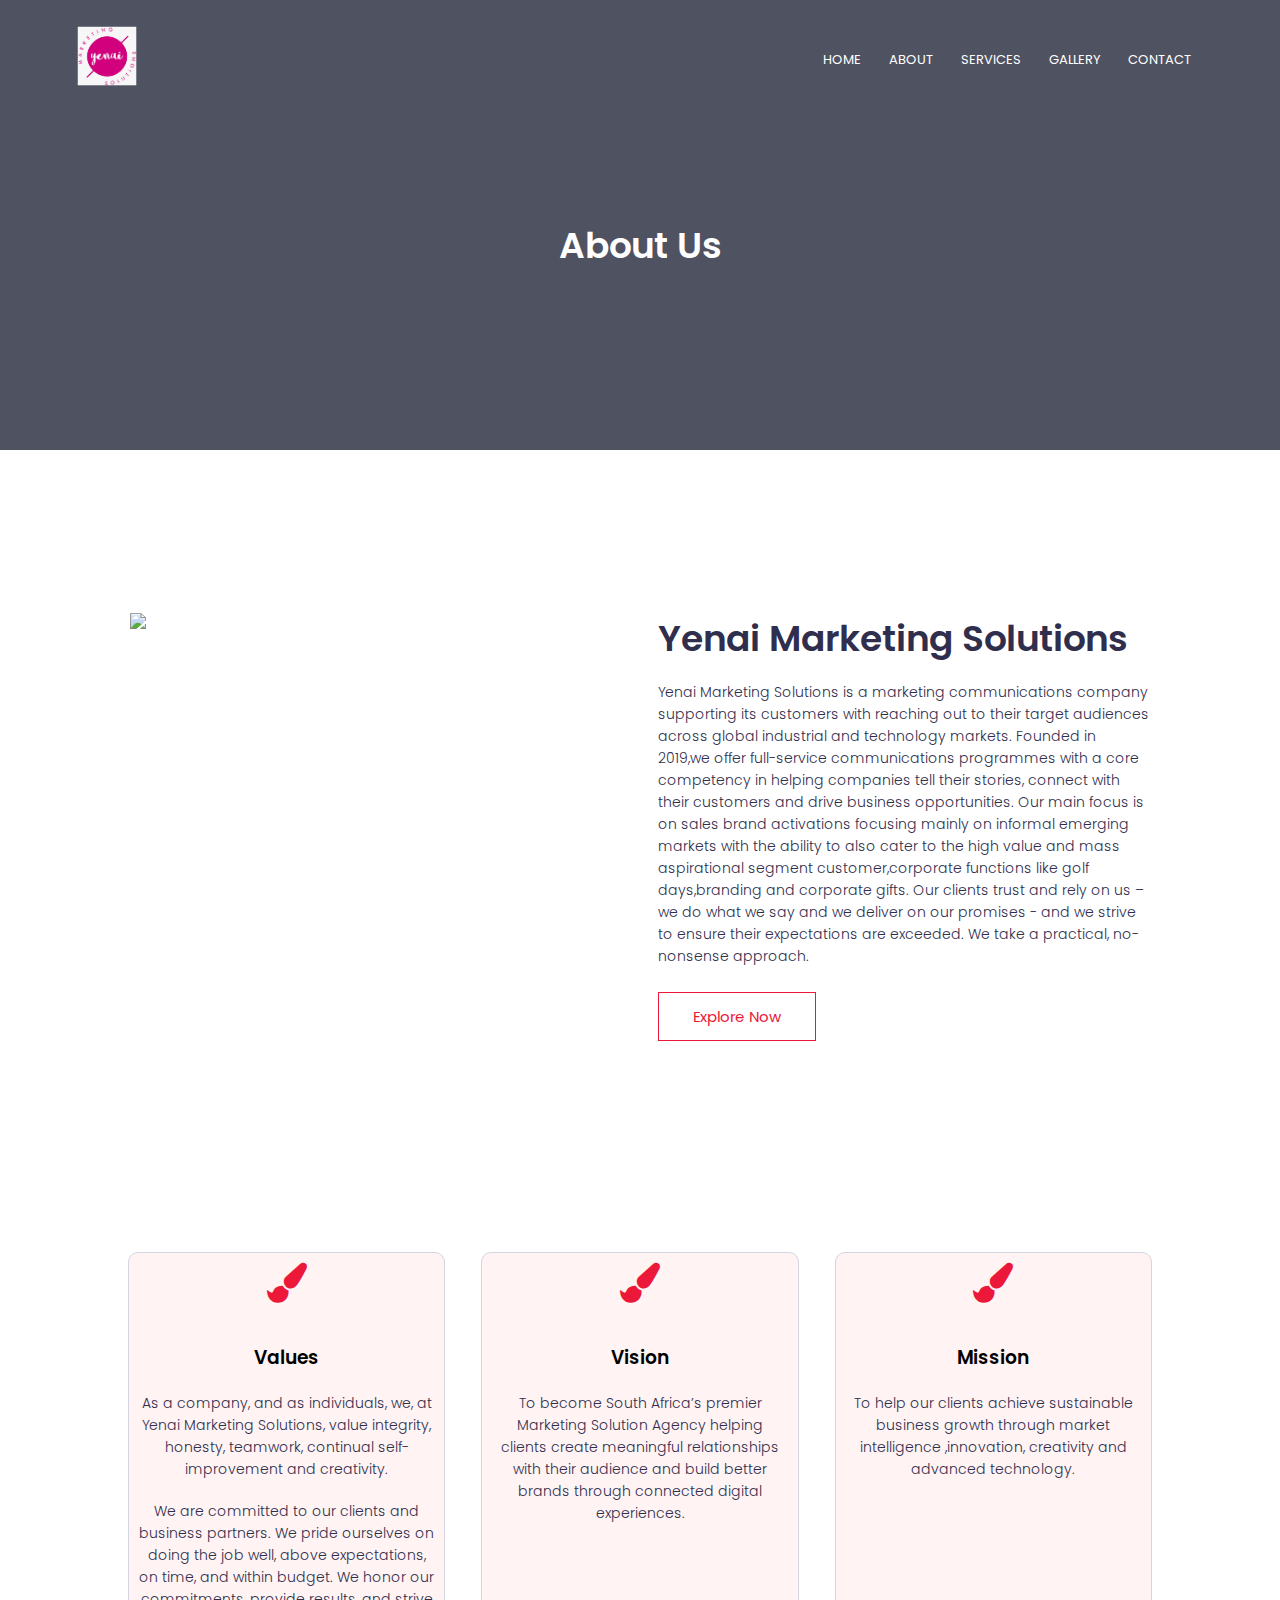
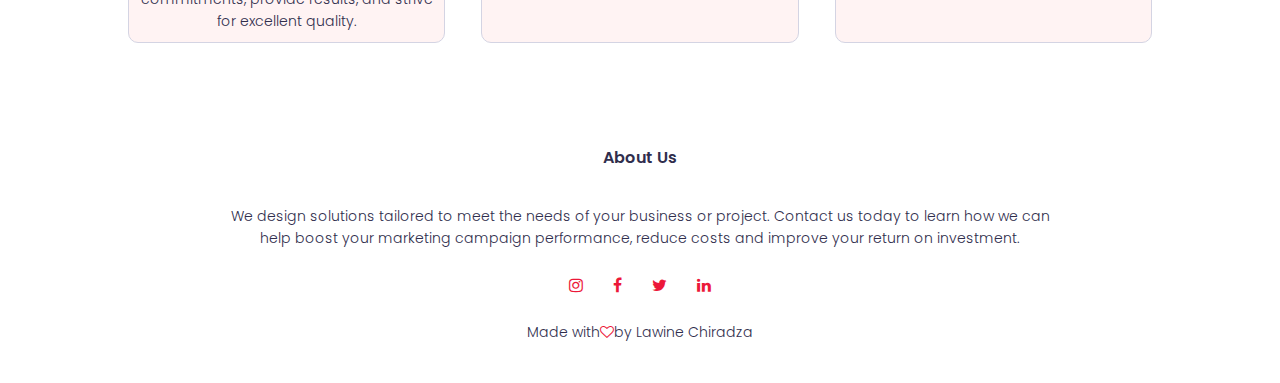
==== about.html @ 0515a68e "checked about" ====
<!DOCTYPE html>
<html>
    <head>
        <meta name="viewport" content="width=device-width, initial-scale=1.0"/>
        <title>Yenai Marketing Solutions</title>
        <link rel="icon" href="images/yenai logo.png"> 
        <link type="text/css" rel="stylesheet" href="style.css"/>
        <link rel="preconnect" href="https://fonts.gstatic.com">
        <link href="https://fonts.googleapis.com/css2?family=Poppins:wght@100;200;300;400;600;700&display=swap" rel="stylesheet">
        <link href="https://stackpath.bootstrapcdn.com/font-awesome/4.7.0/css/font-awesome.min.css" rel="stylesheet">
    </head>
    <body>

        <section class="sub-header">

            <nav>
                <a href="index.html"><img src="images/yenai logo.png"></a>
                <div class="nav-links" id="navLinks">
                    <i class="fa fa-times" onclick="hideMenu()"></i>

                    <Ul>
                        <li><a href="index.html">HOME</a></li>
                        <li><a href="about.html">ABOUT</a></li>
                        <li><a href="services.html">SERVICES</a></li>
                        <li><a href="blog.html">GALLERY</a></li>
                        <li><a href="contact.html">CONTACT</a></li>
                    </Ul>
                </div>
                <i class="fa fa-bars" onclick="showMenu()"></i>

            </nav>

            <h1>About Us</h1>

        </section>

        

        <!-------About us content------>

        <section  class="about-us">

            <div class="row">

                
                <div class="about-col">
                    <img src="images/profile.jpeg">
                </div>
                

                <div class="about-col">
                    <h1>Yenai Marketing Solutions</h1>

                    <p>Yenai Marketing Solutions is a marketing communications company supporting its 
                        customers with reaching out to their target audiences across 
                        global industrial and technology markets.
                            
                        Founded in 2019,we offer full-service communications programmes with a core
                         competency in helping companies tell their stories, connect with their customers
                          and drive business opportunities.
                        
                        Our main focus is on sales brand activations focusing mainly on  informal emerging
                         markets with the ability to also cater to the high value and mass aspirational segment 
                         customer,corporate functions like golf days,branding and corporate gifts.

                        Our clients trust and rely on us – we do what we say and we deliver on our promises - and we strive to ensure their expectations are exceeded. We take a practical, no-nonsense approach.</p>

                          <a href="contact.html" class="hero-btn red-btn">Explore Now</a>
                </div>

            </div>

        </section>



        <section class="vision">

            <div class="row">


                <div class="services-col" data-aos="fade-right">
                    <div class="icon"><i class="fa fa-paint-brush"></i></div>
                    <h3>Values</h3>
                    <p>
                        As a company, and as individuals, we, at Yenai Marketing Solutions, value
                        integrity, honesty, teamwork, continual self-improvement and creativity.
                    </p>
                      <p> We are committed to our clients and business partners. We
                       pride  ourselves on doing the job well, above expectations, on time,  
                      and  within budget. We honor our commitments, provide results, 
                      and strive for excellent quality.</p>
                    
                </div>

                <div class="services-col" data-aos="fade-up">
                    <div class="icon"><i class="fa fa-paint-brush"></i></div>
                    <h3>Vision</h3>
                    <p>To become South Africa’s premier Marketing Solution Agency  
                        helping clients create meaningful relationships with their
                        audience and build better brands through connected 
                        digital experiences.
                        
                    </p>
                </div>

                
            
                <div class="services-col"  data-aos="fade-left">
                    <div class="icon"><i class="fa fa-paint-brush"></i></div>
                    <h3>Mission</h3>
                    <p>To help our clients achieve sustainable business 
                        growth through market  intelligence ,innovation,
                        creativity and advanced technology.</p>
                </div>

            </div>

            

        </section>


      
        


        <!-------Footer------>
 
        <section class="footer">

            <h4>About Us</h4>
            <p>We design solutions tailored to meet the needs of your business or project. 
                Contact us today to learn how we can <br>help boost your marketing 
                campaign performance, reduce costs and improve your return on investment.</p>

                <div class="icons">

                    <i class="fa fa-instagram"></i>
                    <i class="fa fa-facebook"></i>
                    <i class="fa fa-twitter"></i>
                    <i class="fa fa-linkedin"></i>

                </div>
                <p>Made with<i class="fa fa-heart-o"></i>by Lawine Chiradza </p>

        </section>





        <!------ javascript toggle menu ------>

        <script>

            var navLinks = document.getElementById("navLinks");
            function showMenu(){
                navLinks.style.right = "0";
            }
            function hideMenu(){
                navLinks.style.right = "-200px";
            }

            document.querySelector(".hero-btn").addEventListener("click",function(){
              showSection(this)

          })


           

        </script>
    </body>
    
</html>
---- style.css ----
*{
    margin: 0;
    padding: 0;
    font-family: 'Poppins', sans-serif;
}

.header{
    min-height: 100vh;
    width: 100%;
    background-image: linear-gradient(rgba(4,9,30,0.7),rgba(4,9,30,0.7)),url(images/brnd.jpg);
    background-position: center;
    background-size: cover;
    position: relative;
}

nav{
    display: flex;
    padding: 2% 6%;
    justify-content: space-between;
    align-items: center;
}

nav img{
    width: 60px;
}

.nav-links{
    flex: 1;
    text-align: right;

}

.nav-links ul li{
    list-style: none;
    display: inline-block;
    padding: 8px 12px;
    position: relative; 
}

.nav-links ul li a{
    color: #fff;
    text-decoration: none;
    font-size: 13px;

}

.nav-links ul li::after{
    content: '';
    width: 0%;
    height: 2px;
    background:  #ec1839;
    display: block;
    margin: auto;
    transition: 0.5s;
}

.nav-links ul li:hover::after{
    width: 100%;
}

.text-box{
    width: 90%;
    color: #fff;
    position: absolute;
    top: 50%;
    left: 50%;
    transform: translate(-50%,-50%);
    text-align: center;
}

.text-box h1{
    font-size: 50px;
    color: #fff;
}

.text-box p{
    margin: 10px 0 40px;
    font-size: 16px;
    color: #fff;
}

.hero-btn{
    display: inline-block;
    text-decoration: none;
    color: #fff;
    border: 1px solid #fff;
    padding: 12px 34px;
    font-size: 15px;
    background: transparent;
    position: relative;
    cursor: pointer;
}
.hero-btn:hover{
    border: 1px solid #ec1839;
    background: #ec1839;
    transition: 1s;
}

nav .fa{
    display: none;
}

@media(max-width: 700px){
    .text-box h1{
        font-size: 14px;
    }
    .text-box p{
        font-size: 10px;
    }
    .hero-btn{
        font-size: 9px;
    }
    .nav-links ul li{
        display: block;
    }
    .nav-links{
        position: fixed;
        background: #ec1839;
        height: 100vh;
        width: 200px;
        top: 0;
        right: -200px;
        text-align: left;
        z-index: 2;
        transition: 1s;
    }

    nav .fa{
        display: block;
        color: #fff;
        margin: 10px;
        font-size: 22px;
        cursor: pointer;

    }
    .nav-links ul{
        padding: 30px;
    }

}

/*------Services-------*/

.services{
    width: 80%;
    margin: auto;
    text-align: center;
    padding-top: 100px;
}
h1{
    font-size: 36px;
    font-weight: 600;
    color: #302e4d;
}
p{
    color: #302e4d;
    font-size: 14px;
    font-weight: 300;
    line-height: 22px;
    padding: 10px;
}

.row{
    margin-top: 5%;
    display: flex;
    justify-content: space-between;

}

.services-col{
    flex-basis: 31%;
    background:#fff3f3;
    border: 1px solid #d4d4e3;
    border-radius: 10px;
    margin-bottom: 5%;
    padding: 20px 12x;
    box-sizing: border-box;
    transition: 0.5s;
}

h3{
    text-align: center;
    font-weight: 600;
    margin: 10px 0;
}

.services-col:hover{
    box-shadow: 0 0 20px 0px rgba(0,0,0,0.2);
}

.services-col .icon{

     height: 60px;
    width: 60px;
    display: block;
    margin: 0 auto 30px;
    text-align: center;
    border-radius: 50%;
    -webkit-transition: all 0.3s ease;
    transition: all 0.3s ease;
   
}
.services-col .icon .fa{
    color: #ec1839;
    font-size: 40px;
    line-height: 60px;
    -webkit-transition: all 0.3s ease;
    transition: all 0.3s ease;
    
}

.services-col:hover .icon{
    background-color: #ec1839;
}

.services-col:hover .icon .fa{
    font-size: 25px;
    color: #ffffff;
}




@media(max-width: 700px){
    .row{
        flex-direction: column;
    }
    .services h1{
        font-size: 30px;
    }

    .other-services h1{
        font-size: 16px;
    }
}



/*-------Other Services-------*/

.other-services{
    width: 80%;
    margin: auto;
    text-align: center;
    padding-top: 100px; 
}

.other-services-col{
    flex-basis: 31%;
    border-radius: 10px;
    margin-bottom: 5%;
    text-align: left;
}


.other-services-col img{
    width: 100%;
    border-radius: 10px;
}

.other-services-col p{
    padding: 0;

}

.other-services-col h3{
    margin-top: 16px;
    margin-bottom: 15px;
}


/*-----Testimonials-----*/

.testimonials{
    width: 80%;
    margin: auto;
    text-align: center;
    padding-top: 100px;

}

.testimonial-col{
    flex-basis: 44%;
    border-radius: 10px;
    margin-bottom: 5%;
    text-align: left;
    background: #fff3f3;
    padding: 25px;
    cursor: pointer;
    display: flex;

}

.testimonial-col img{
    height: 40px;
    margin-left: 5px;
    margin-right: 30px;
    border-radius: 50%;
}

.testimonial-col p{
    padding: 0;
}

.testimonial-col h3{
    margin-top: 15px;
    text-align: left;
}

.testimonial-col .fa{
    color: #ec1839;
}

@media(max-width: 700px){
    .testimonial-col img{

        margin-left: 0;
        margin-right: 15px;

    }
    .testimonials h1{
        font-size: 22px;
    }
    .testimonials p{
        font-size: 10px;
    }
}

/*--------call to action --------*/

.cta{
    margin: 100px auto;
    width: 80%;
    background-image: linear-gradient(rgba(0,0,0,0.7),rgba(0,0,0,0.7)),url(images/call.jpeg);
    background-position: center;
    background-size: cover;
    border-radius: 10px;
    text-align: center;
    padding: 100px 0;
}

.cta h1{
    color: #fff;
    margin-bottom: 40px;
    padding: 0;
}

@media(max-width: 700px){
    .cta h1{
        font-size: 24px;
    }
}


/*-------Footer------*/

.footer{
    width: 100%;
    text-align: center;
    padding: 30px 0;
}

.footer h4{
    margin-bottom: 25px;
    margin-top: 20px;
    font-weight: 600;
    color: #302e4d;
}

.icons .fa{

    color: #ec1839;
    margin: 0 13px;
    cursor: pointer;
    padding: 18px 0;

}

.fa-heart-o{
    color: #ec1839;
}


/*--------about us page ------*/

.sub-header{
    height: 50vh;
    width: 100%;
    background-image: linear-gradient(rgba(4,9,30,0.7),rgba(4,9,30,0.7)),url(images/gls.jpeg);
    background-position: center;
    background-size: cover;
    text-align: center;
    color: #fff;
}
.sub-header h1{
    color: #fff;
    margin-top: 100px;
}

.about-us{
    width: 80%;
    margin: auto;
    padding-top: 80px;
    padding-bottom: 50px;
}

.about-col{
    flex-basis: 48%;
    padding: 30px 2px;
}

.about-col img{
    width: 100%;
}
.about-col h1{
    padding: 0;
}

.about-col p{
    padding: 15px 0 25px;
}
.red-btn{
    border: 1px solid #ec1839;
    background: transparent;
    color: #ec1839;
}


.red-btn:hover{
    color: #fff;
}

.vision{

    width: 80%;
    margin: auto;
    text-align: center;
    padding-top: 80px;

}

/*-------Blog Content------*/

.blog-content{
    width:80%;
    margin: auto;
    padding: 60px 0;
}





/*----------------------contact us---------------*/


.location{
    width: 80%;
    margin: auto;
    padding: 80px 0;
}

.location iframe{
    width: 100%;
}

.contact-us{
    width: 80%;
    margin: auto;
}

.contact-col{
    flex-basis: 48%;
    margin-bottom: 30px;
}

.contact-col div{
    display: flex;
    align-items: center;
    margin-bottom: 40px;
}

.contact-col div .fa{
    font-size: 28px;
    color: #ec1839;
    margin: 10px;
    margin-right: 30px;
}

.contact-col div p{
padding-top: 0;
}

.contact-col div h5{
    font-size: 20px;
    margin-bottom: 5px;
    color: #555;
    font-weight: 400;
}

.contact-col input, .contact-col textarea{
    width: 100%;
    padding: 15px;
    margin-bottom: 17px;
    outline: none;
    border: 1px solid #ccc;
    box-sizing: border-box;

}
@media(max-width:700px){
#email{
    font-size: 11px;
    font-weight: 700;
}
}
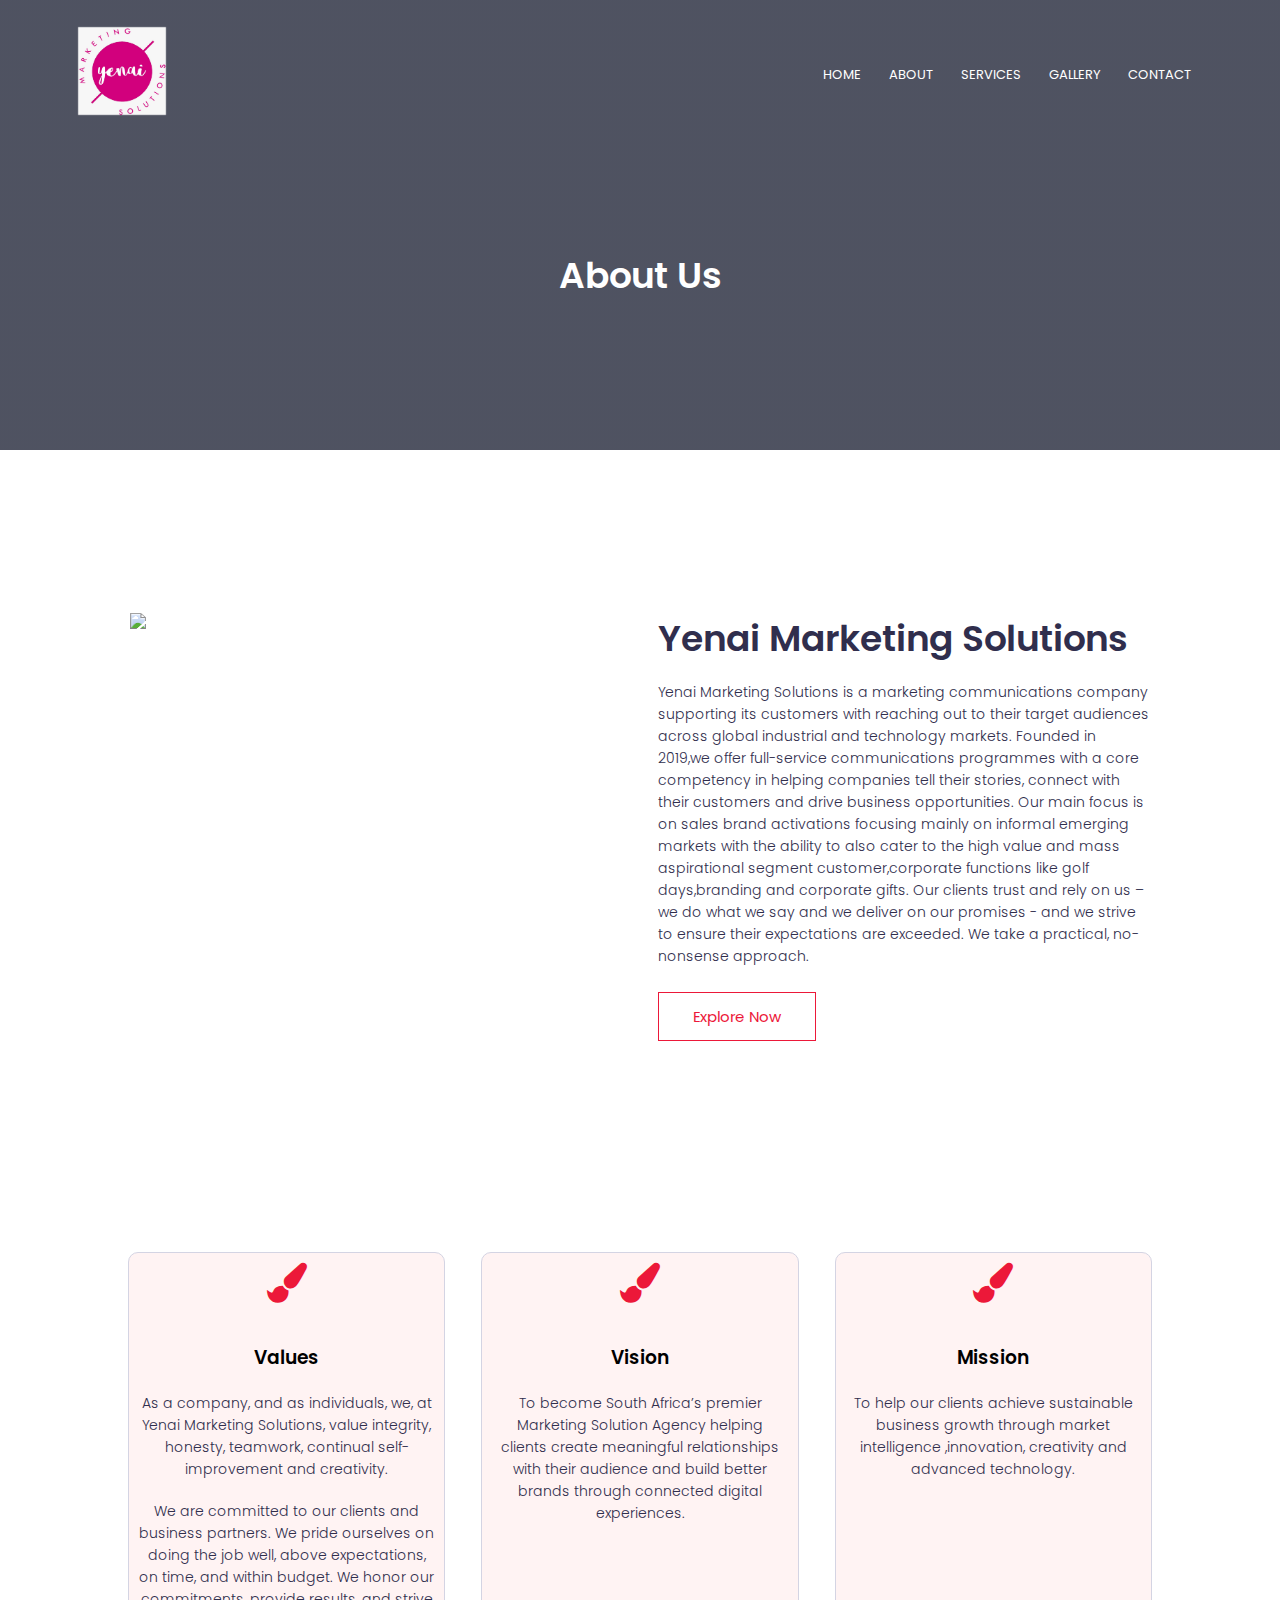
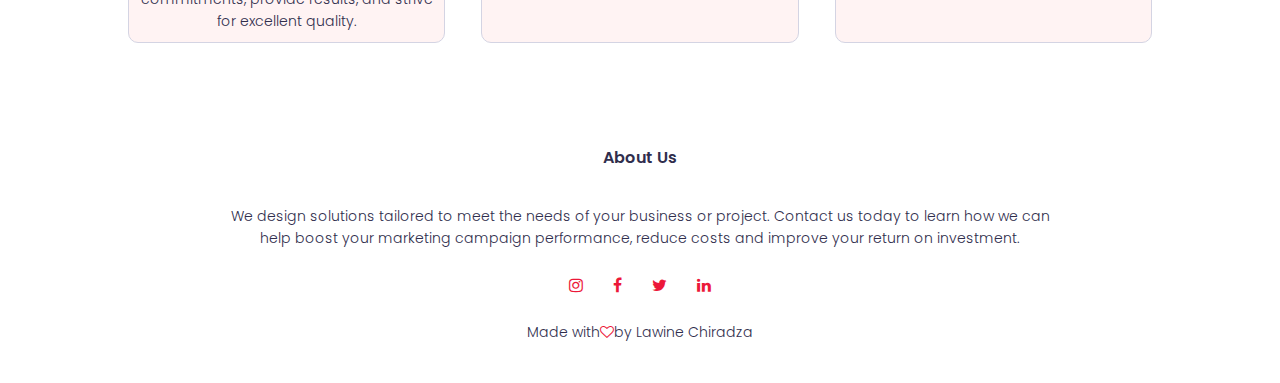
==== commit 1450048f: "checked all" ====
--- a/about.html
+++ b/about.html
@@ -79,7 +79,7 @@
             <div class="row">
 
 
-                <div class="services-col" data-aos="fade-right">
+                <div class="services-col">
                     <div class="icon"><i class="fa fa-paint-brush"></i></div>
                     <h3>Values</h3>
                     <p>
@@ -93,7 +93,7 @@
                     
                 </div>
 
-                <div class="services-col" data-aos="fade-up">
+                <div class="services-col">
                     <div class="icon"><i class="fa fa-paint-brush"></i></div>
                     <h3>Vision</h3>
                     <p>To become South Africa’s premier Marketing Solution Agency  
@@ -106,7 +106,7 @@
 
                 
             
-                <div class="services-col"  data-aos="fade-left">
+                <div class="services-col">
                     <div class="icon"><i class="fa fa-paint-brush"></i></div>
                     <h3>Mission</h3>
                     <p>To help our clients achieve sustainable business 
--- a/style.css
+++ b/style.css
@@ -21,7 +21,7 @@
 }
 
 nav img{
-    width: 60px;
+    width: 90px;
 }
 
 .nav-links{
